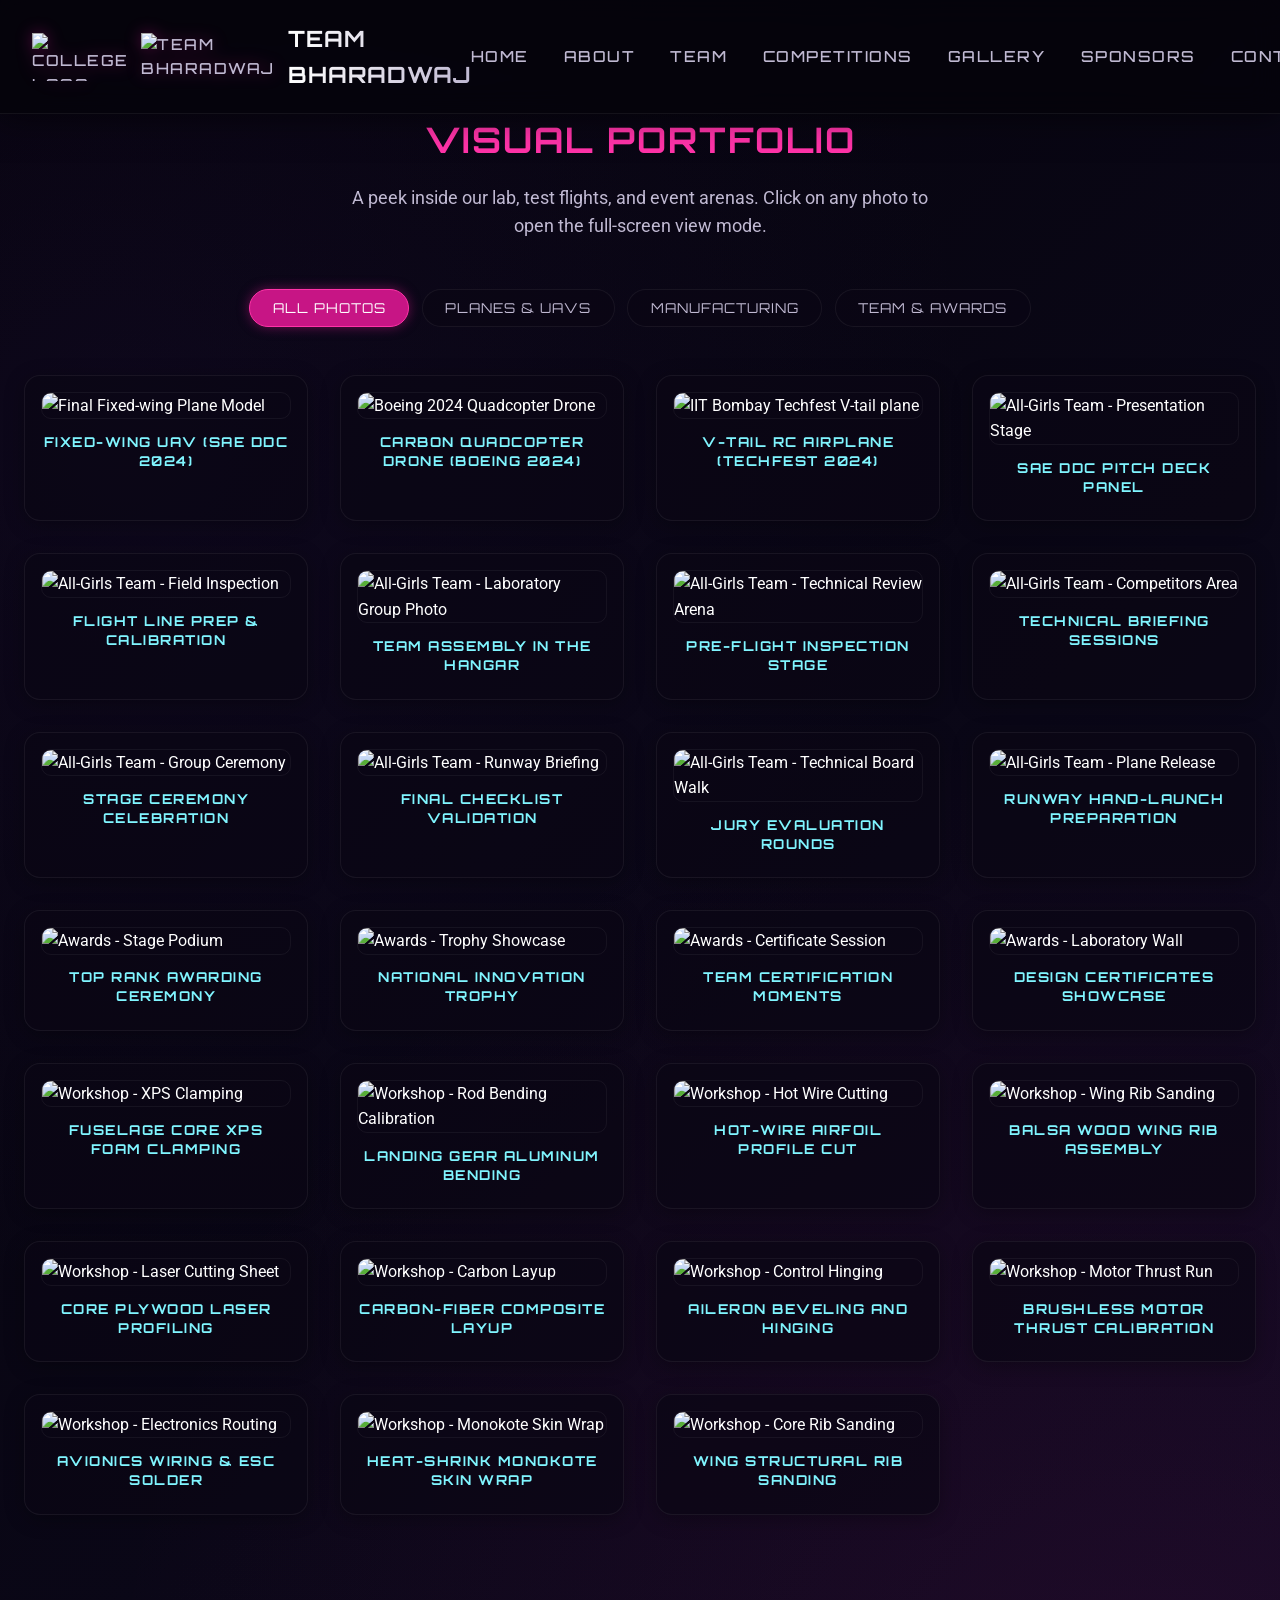
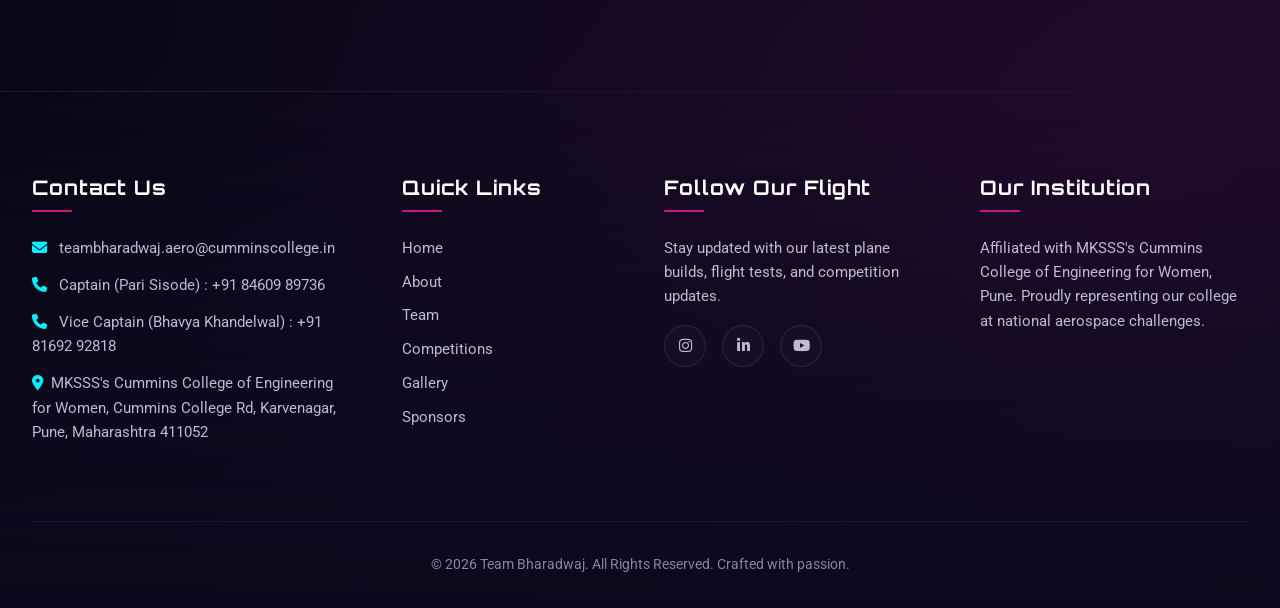
==== gallery.html @ 29b15865 "feat: add competition showcase pages" ====
<!DOCTYPE html>
<html lang="en">
<head>
    <script>
        if (localStorage.getItem('theme') === 'light') {
            document.documentElement.classList.add('light-mode');
            document.body.classList.add('light-mode');
        }
    </script>
    <meta charset="UTF-8">
    <meta name="viewport" content="width=device-width, initial-scale=1.0">
    <title>Gallery - Team Bharadwaj</title>
    
    <!-- Fonts -->
    <link href="https://fonts.googleapis.com/css2?family=Orbitron:wght@400;700&family=Roboto:wght@300;400;700&display=swap" rel="stylesheet">
    
    <!-- Font Awesome -->
    <link rel="stylesheet" href="https://cdnjs.cloudflare.com/ajax/libs/font-awesome/6.5.0/css/all.min.css" integrity="sha512-Avb2QiuDEEvB4bZJYdft2mNjVShBftLdPG8FJ0V7irTLQ8Uo0qcPxh4Plq7G5tGm0rU+1SPhVotteLpBERwTkw==" crossorigin="anonymous" referrerpolicy="no-referrer" />
    
    <!-- Global Stylesheet -->
    <link rel="stylesheet" href="css/style.css?v=1.2">
    
    <style>
        .gallery-header {
            text-align: center;
            margin-bottom: 3rem;
        }
        .gallery-header h2 {
            font-size: 2.2rem;
            color: var(--accent-magenta-glow);
            text-transform: uppercase;
            letter-spacing: 2px;
            margin-bottom: 1rem;
        }
        .gallery-header p {
            color: var(--text-secondary);
            font-size: 1.1rem;
            max-width: 600px;
            margin: 0 auto;
        }

        /* Filter Tabs */
        .filter-container {
            display: flex;
            justify-content: center;
            margin-bottom: 3rem;
        }
        .tabs-wrapper {
            display: flex;
            flex-wrap: wrap;
            gap: 0.8rem;
            justify-content: center;
        }
        .gallery-tab {
            background: var(--bg-glass);
            border: 1px solid var(--border-glass);
            color: var(--text-secondary);
            padding: 0.6rem 1.4rem;
            border-radius: 50px;
            font-family: var(--font-heading);
            font-size: 0.85rem;
            cursor: pointer;
            text-transform: uppercase;
            letter-spacing: 1px;
            transition: all 0.3s ease;
        }
        .gallery-tab:hover,
        .gallery-tab.active {
            color: var(--text-primary);
            background: var(--accent-magenta);
            border-color: var(--accent-magenta-glow);
            box-shadow: 0 0 12px rgba(199, 21, 133, 0.5);
        }

        /* Masonry-like Grid */
        .gallery-grid {
            display: grid;
            grid-template-columns: repeat(auto-fill, minmax(280px, 1fr));
            gap: 2rem;
            margin-bottom: 4rem;
        }
        .gallery-card {
            background: var(--bg-glass);
            border: 1px solid var(--border-glass);
            border-radius: 16px;
            padding: 1rem;
            box-shadow: 0 4px 20px rgba(0, 0, 0, 0.3);
            transition: all 0.3s ease;
            cursor: pointer;
            overflow: hidden;
        }
        .gallery-card img {
            width: 100%;
            max-height: 260px;
            height: auto;
            object-fit: cover;
            border-radius: 10px;
            margin-bottom: 0.8rem;
            border: 1px solid rgba(255, 255, 255, 0.05);
            transition: transform 0.4s ease;
        }
        .gallery-card:hover img {
            transform: scale(1.03);
        }
        .gallery-card p {
            font-family: var(--font-heading);
            font-size: 0.85rem;
            font-weight: 700;
            color: var(--accent-cyan-glow);
            text-transform: uppercase;
            letter-spacing: 1.5px;
            text-align: center;
            margin: 0.5rem 0;
            line-height: 1.4;
            min-height: 2.4rem;
            display: flex;
            align-items: center;
            justify-content: center;
        }
        .gallery-card:hover {
            border-color: var(--accent-cyan);
            box-shadow: 0 8px 30px rgba(0, 240, 255, 0.15);
            transform: translateY(-4px);
        }
    </style>
</head>
<body>

<!-- Navbar -->
<div id="navbar-container"></div>


<!-- Main Content -->
<div class="content">
    <div class="gallery-header">
        <h2>Visual Portfolio</h2>
        <p>A peek inside our lab, test flights, and event arenas. Click on any photo to open the full-screen view mode.</p>
    </div>

    <!-- Category Tabs -->
    <div class="filter-container">
        <div class="tabs-wrapper">
            <button class="gallery-tab active" data-filter="all">All Photos</button>
            <button class="gallery-tab" data-filter="flight">Planes & UAVs</button>
            <button class="gallery-tab" data-filter="manufacture">Manufacturing</button>
            <button class="gallery-tab" data-filter="team">Team & Awards</button>
        </div>
    </div>

    <!-- Gallery Grid -->
    <div class="gallery-grid">
        
        <!-- Flight/Planes category -->
        <div class="gallery-card" data-category="flight" data-plane="true" data-plane-id="sae-ddc-2024">
            <img src="images/Final plane.jpg" alt="Final Fixed-wing Plane Model">
            <p>Fixed-wing UAV (SAE DDC 2024)</p>
        </div>
        <div class="gallery-card" data-category="flight" data-plane="true" data-plane-id="boeing-2024">
            <img src="images/allgirlsteam 5.jpg" alt="Boeing 2024 Quadcopter Drone">
            <p>Carbon Quadcopter Drone (Boeing 2024)</p>
        </div>
        <div class="gallery-card" data-category="flight" data-plane="true" data-plane-id="iit-bombay-2024">
            <img src="images/manu 8.jpeg" alt="IIT Bombay Techfest V-tail plane">
            <p>V-Tail RC Airplane (Techfest 2024)</p>
        </div>

        <!-- Team category -->
        <div class="gallery-card" data-category="team">
            <img src="images/allgirlsteam1.jpeg" alt="All-Girls Team - Presentation Stage">
            <p>SAE DDC Pitch Deck Panel</p>
        </div>
        <div class="gallery-card" data-category="team">
            <img src="images/allgirlsteam 2.png" alt="All-Girls Team - Field Inspection">
            <p>Flight Line Prep & Calibration</p>
        </div>
        <div class="gallery-card" data-category="team">
            <img src="images/allgirlsteam 3.jpg" alt="All-Girls Team - Laboratory Group Photo">
            <p>Team Assembly in the Hangar</p>
        </div>
        <div class="gallery-card" data-category="team">
            <img src="images/allgirlsteam 4.jpg" alt="All-Girls Team - Technical Review Arena">
            <p>Pre-flight Inspection Stage</p>
        </div>
        <div class="gallery-card" data-category="team">
            <img src="images/allgirlsteam 5.jpg" alt="All-Girls Team - Competitors Area">
            <p>Technical Briefing Sessions</p>
        </div>
        <div class="gallery-card" data-category="team">
            <img src="images/allgirlsteam 6.jpeg" alt="All-Girls Team - Group Ceremony">
            <p>Stage Ceremony Celebration</p>
        </div>
        <div class="gallery-card" data-category="team">
            <img src="images/allgirlsteam 7.jpeg" alt="All-Girls Team - Runway Briefing">
            <p>Final Checklist Validation</p>
        </div>
        <div class="gallery-card" data-category="team">
            <img src="images/allgirlsteam 8.jpeg" alt="All-Girls Team - Technical Board Walk">
            <p>Jury Evaluation Rounds</p>
        </div>
        <div class="gallery-card" data-category="team">
            <img src="images/allgirlsteam 9.jpeg" alt="All-Girls Team - Plane Release">
            <p>Runway Hand-Launch Preparation</p>
        </div>

        <!-- Awards category -->
        <div class="gallery-card" data-category="team">
            <img src="images/award 1.jpg" alt="Awards - Stage Podium">
            <p>Top Rank Awarding Ceremony</p>
        </div>
        <div class="gallery-card" data-category="team">
            <img src="images/award 2.jpg" alt="Awards - Trophy Showcase">
            <p>National Innovation Trophy</p>
        </div>
        <div class="gallery-card" data-category="team">
            <img src="images/WhatsApp Image 2025-09-29 at 22.54.29.jpeg" alt="Awards - Certificate Session">
            <p>Team Certification Moments</p>
        </div>
        <div class="gallery-card" data-category="team">
            <img src="images/WhatsApp Image 2025-09-29 at 22.54.30.jpeg" alt="Awards - Laboratory Wall">
            <p>Design Certificates Showcase</p>
        </div>

        <!-- Manufacturing/Workshop category -->
        <div class="gallery-card" data-category="manufacture">
            <img src="images/fuse xps clamp.jpg" alt="Workshop - XPS Clamping">
            <p>Fuselage Core XPS Foam Clamping</p>
        </div>
        <div class="gallery-card" data-category="manufacture">
            <img src="images/Rod bending.jpg" alt="Workshop - Rod Bending Calibration">
            <p>Landing Gear Aluminum Bending</p>
        </div>
        <div class="gallery-card" data-category="manufacture">
            <img src="images/manu1.jpg" alt="Workshop - Hot Wire Cutting">
            <p>Hot-Wire Airfoil Profile Cut</p>
        </div>
        <div class="gallery-card" data-category="manufacture">
            <img src="images/manu2.jpg" alt="Workshop - Wing Rib Sanding">
            <p>Balsa Wood Wing Rib Assembly</p>
        </div>
        <div class="gallery-card" data-category="manufacture">
            <img src="images/manu3.png" alt="Workshop - Laser Cutting Sheet">
            <p>Core Plywood Laser Profiling</p>
        </div>
        <div class="gallery-card" data-category="manufacture">
            <img src="images/manu4.png" alt="Workshop - Carbon Layup">
            <p>Carbon-Fiber Composite Layup</p>
        </div>
        <div class="gallery-card" data-category="manufacture">
            <img src="images/manu5.png" alt="Workshop - Control Hinging">
            <p>Aileron Beveling and Hinging</p>
        </div>
        <div class="gallery-card" data-category="manufacture">
            <img src="images/manu6.png" alt="Workshop - Motor Thrust Run">
            <p>Brushless Motor Thrust Calibration</p>
        </div>
        <div class="gallery-card" data-category="manufacture">
            <img src="images/manu7.jpg" alt="Workshop - Electronics Routing">
            <p>Avionics Wiring & ESC Solder</p>
        </div>
        <div class="gallery-card" data-category="manufacture">
            <img src="images/manu 8.jpeg" alt="Workshop - Monokote Skin Wrap">
            <p>Heat-Shrink Monokote Skin Wrap</p>
        </div>
        <div class="gallery-card" data-category="manufacture">
            <img src="images/manu8.jpg" alt="Workshop - Core Rib Sanding">
            <p>Wing Structural Rib Sanding</p>
        </div>

    </div>
</div>

<!-- Footer -->
<div id="footer-container"></div>


<script>
    fetch('footer.html?v=1.2')
            .then(response => response.text())
            .then(data => {
                document.getElementById('footer-container').innerHTML = data;
            });
</script>

<script>
    fetch('navbar.html?v=1.2')
            .then(response => response.text())
            .then(data => {
                document.getElementById('navbar-container').innerHTML = data;
            });
</script>

<!-- Shared JavaScript -->
<script src="js/main.js?v=1.2"></script>
</body>
</html>
---- css/style.css ----
/* Global Style System - Team Bharadwaj Official Aeromodelling Website */

:root {
    --bg-primary: #05030a;
    --bg-secondary: #0d091b;
    --bg-glass: rgba(10, 6, 20, 0.7);
    --bg-glass-heavy: rgba(5, 3, 10, 0.9);
    --border-glass: rgba(255, 255, 255, 0.06);
    --border-glow: rgba(199, 21, 133, 0.3);
    
    --accent-magenta: #C71585;
    --accent-magenta-glow: #ff33a8;
    --accent-cyan: #00f0ff;
    --accent-cyan-glow: #80f5ff;
    
    --text-primary: #ffffff;
    --text-secondary: #c0b9d2;
    --text-muted: #8c849e;
    
    --font-heading: 'Orbitron', sans-serif;
    --font-body: 'Roboto', sans-serif;
    
    --transition-fast: 0.2s ease;
    --transition-normal: 0.3s cubic-bezier(0.4, 0, 0.2, 1);
    --transition-slow: 0.5s cubic-bezier(0.4, 0, 0.2, 1);
}

/* Base Styles */
* {
    margin: 0;
    padding: 0;
    box-sizing: border-box;
}

html {
    scroll-behavior: smooth;
    font-size: 16px;
}

body {
    font-family: var(--font-body);
    background-color: var(--bg-primary);
    background-image: 
        radial-gradient(circle at 10% 20%, rgba(30, 15, 60, 0.3) 0%, transparent 40%),
        radial-gradient(circle at 90% 80%, rgba(199, 21, 133, 0.1) 0%, transparent 50%),
        linear-gradient(135deg, #05030a 0%, #0f0b24 100%);
    color: var(--text-primary);
    line-height: 1.6;
    overflow-x: hidden;
    min-height: 100vh;
}

/* Scrollbar */
::-webkit-scrollbar {
    width: 8px;
}
::-webkit-scrollbar-track {
    background: var(--bg-primary);
}
::-webkit-scrollbar-thumb {
    background: rgba(199, 21, 133, 0.4);
    border-radius: 4px;
    transition: var(--transition-fast);
}
::-webkit-scrollbar-thumb:hover {
    background: var(--accent-magenta);
}

/* Background  */
#particles-canvas {
    position: fixed;
    top: 0;
    left: 0;
    width: 100%;
    height: 100%;
    z-index: -1;
    pointer-events: none;
}

/* Layout Container */
.content {
    max-width: 1300px;
    margin: 0 auto;
    padding: 7rem 1.5rem 4rem 1.5rem;
    position: relative;
    z-index: 2;
}

/* Headers & Typography */
h1, h2, h3, h4, h5, h6 {
    font-family: var(--font-heading);
    font-weight: 700;
    letter-spacing: 1px;
}

.glow-text {
    text-shadow: 0 0 10px rgba(199, 21, 133, 0.6), 0 0 20px rgba(199, 21, 133, 0.3);
}

.cyan-glow {
    color: var(--accent-cyan);
    text-shadow: 0 0 10px rgba(0, 240, 255, 0.6), 0 0 20px rgba(0, 240, 255, 0.3);
}

/* Navbar  */
.navbar {
    background-color: rgba(5, 3, 10, 0.75);
    backdrop-filter: blur(15px);
    -webkit-backdrop-filter: blur(15px);
    border-bottom: 1px solid var(--border-glass);
    padding: 0.8rem 2rem;
    position: fixed;
    width: 100%;
    top: 0;
    left: 0;
    z-index: 1000;
    box-shadow: 0 4px 30px rgba(0, 0, 0, 0.5);
    display: flex;
    align-items: center;
    justify-content: space-between;
    transition: var(--transition-normal);
}

.navbar-logo {
    display: flex;
    align-items: center;
    gap: 0.8rem;
    cursor: pointer;
    text-decoration: none;
}

.navbar-logo img {
    height: 48px;
    width: auto;
    filter: drop-shadow(0 0 8px rgba(199, 21, 133, 0.4));
    transition: var(--transition-normal);
}

.navbar-logo img:hover {
    transform: rotate(10deg) scale(1.05);
}

.navbar-logo h1 {
    font-size: 1.4rem;
    color: var(--text-primary);
    background: linear-gradient(90deg, #fff, var(--text-secondary));
    -webkit-background-clip: text;
    -webkit-text-fill-color: transparent;
}

.navbar ul {
    list-style: none;
    display: flex;
    gap: 2.2rem;
    align-items: center;
}

.navbar a {
    color: var(--text-secondary);
    text-decoration: none;
    font-family: var(--font-heading);
    font-size: 0.95rem;
    font-weight: 500;
    text-transform: uppercase;
    letter-spacing: 1.5px;
    position: relative;
    padding: 0.5rem 0;
    transition: var(--transition-normal);
}

.navbar a:hover,
.navbar a.active {
    color: var(--text-primary);
    text-shadow: 0 0 8px rgba(199, 21, 133, 0.8);
}

.navbar a::after {
    content: '';
    position: absolute;
    bottom: 0;
    left: 50%;
    width: 0;
    height: 2px;
    background: linear-gradient(90deg, var(--accent-magenta), var(--accent-cyan));
    transition: var(--transition-normal);
    transform: translateX(-50%);
}

.navbar a:hover::after,
.navbar a.active::after {
    width: 100%;
}

/* Mobile Nav Toggle */
.mobile-nav-toggle {
    display: none;
    background: none;
    border: none;
    color: var(--text-primary);
    font-size: 1.8rem;
    cursor: pointer;
    z-index: 1010;
    transition: var(--transition-fast);
}

/* Cards */
.glass-card {
    background: var(--bg-glass);
    backdrop-filter: blur(12px);
    -webkit-backdrop-filter: blur(12px);
    border: 1px solid var(--border-glass);
    border-radius: 16px;
    padding: 2.5rem;
    box-shadow: 0 10px 40px rgba(0, 0, 0, 0.4), inset 0 1px 0 rgba(255, 255, 255, 0.05);
    position: relative;
    overflow: hidden;
    transition: var(--transition-normal);
}

.glass-card::before {
    content: '';
    position: absolute;
    top: 0;
    left: 0;
    width: 100%;
    height: 100%;
    background: linear-gradient(135deg, rgba(199, 21, 133, 0.05), transparent 60%);
    pointer-events: none;
}

.glass-card:hover {
    border-color: var(--border-glow);
    box-shadow: 0 12px 50px rgba(199, 21, 133, 0.15), 0 0 20px rgba(0, 240, 255, 0.05);
    transform: translateY(-5px);
}

/* Hero Section Base */
.hero {
    height: 100vh;
    display: flex;
    flex-direction: column;
    justify-content: center;
    align-items: center;
    position: relative;
    overflow: hidden;
    padding-top: 5rem;
}

.hero-logo-container {
    position: relative;
    z-index: 3;
    animation: float 6s ease-in-out infinite;
}

.hero-logo {
    max-width: 600px;
    width: 85%;
    height: auto;
    filter: drop-shadow(0 0 30px rgba(0, 240, 255, 0.25)) drop-shadow(0 0 60px rgba(199, 21, 133, 0.15));
}

@keyframes float {
    0% { transform: translateY(0px); }
    50% { transform: translateY(-20px); }
    100% { transform: translateY(0px); }
}

/* Buttons */
.btn-primary {
    display: inline-block;
    padding: 1rem 2.2rem;
    background: linear-gradient(135deg, var(--accent-magenta) 0%, #990f66 100%);
    color: var(--text-primary);
    text-decoration: none;
    font-family: var(--font-heading);
    font-size: 1rem;
    font-weight: 700;
    text-transform: uppercase;
    letter-spacing: 1.5px;
    border-radius: 50px;
    border: none;
    cursor: pointer;
    box-shadow: 0 0 15px rgba(199, 21, 133, 0.4);
    transition: var(--transition-normal);
}

.btn-primary:hover {
    background: linear-gradient(135deg, var(--accent-magenta-glow) 0%, var(--accent-magenta) 100%);
    box-shadow: 0 0 25px rgba(199, 21, 133, 0.8), 0 0 10px rgba(0, 240, 255, 0.3);
    transform: scale(1.03) translateY(-2px);
}

.btn-secondary {
    display: inline-block;
    padding: 0.9rem 2rem;
    background: transparent;
    color: var(--text-primary);
    text-decoration: none;
    font-family: var(--font-heading);
    font-size: 1rem;
    font-weight: 700;
    text-transform: uppercase;
    letter-spacing: 1.5px;
    border-radius: 50px;
    border: 2px solid rgba(199, 21, 133, 0.5);
    cursor: pointer;
    transition: var(--transition-normal);
}

.btn-secondary:hover {
    border-color: var(--accent-magenta-glow);
    background: rgba(199, 21, 133, 0.1);
    box-shadow: 0 0 15px rgba(199, 21, 133, 0.3);
    transform: translateY(-2px);
}

/* Modals */
.modal-overlay {
    position: fixed;
    top: 0;
    left: 0;
    width: 100%;
    height: 100%;
    background-color: rgba(5, 3, 10, 0.85);
    backdrop-filter: blur(8px);
    -webkit-backdrop-filter: blur(8px);
    z-index: 2000;
    display: flex;
    justify-content: center;
    align-items: center;
    opacity: 0;
    pointer-events: none;
    transition: opacity 0.4s ease;
}

.modal-overlay.active {
    opacity: 1;
    pointer-events: all;
}

.modal-container {
    background: var(--bg-glass-heavy);
    border: 1px solid var(--border-glow);
    border-radius: 20px;
    width: 90%;
    max-width: 650px;
    max-height: 85vh;
    overflow-y: auto;
    padding: 3rem 2.5rem;
    position: relative;
    box-shadow: 0 20px 80px rgba(0, 0, 0, 0.8), 0 0 30px rgba(199, 21, 133, 0.2);
    transform: scale(0.8) translateY(20px);
    transition: transform 0.4s cubic-bezier(0.175, 0.885, 0.32, 1.275);
}

.modal-overlay.active .modal-container {
    transform: scale(1) translateY(0);
}

.modal-close {
    position: absolute;
    top: 1.2rem;
    right: 1.2rem;
    background: none;
    border: none;
    color: var(--text-secondary);
    font-size: 1.6rem;
    cursor: pointer;
    transition: var(--transition-fast);
}

.modal-close:hover {
    color: var(--accent-magenta-glow);
    transform: rotate(90deg);
}

/* Forms */
.form-group {
    margin-bottom: 1.5rem;
    text-align: left;
}

.form-group label {
    display: block;
    font-family: var(--font-heading);
    font-size: 0.85rem;
    margin-bottom: 0.5rem;
    text-transform: uppercase;
    letter-spacing: 1px;
    color: var(--text-secondary);
}

.form-control {
    width: 100%;
    padding: 0.9rem 1.2rem;
    background: rgba(255, 255, 255, 0.03);
    border: 1px solid rgba(255, 255, 255, 0.1);
    border-radius: 10px;
    color: white;
    font-family: var(--font-body);
    font-size: 1rem;
    transition: var(--transition-normal);
}

.form-control:focus {
    outline: none;
    border-color: var(--accent-magenta);
    background: rgba(199, 21, 133, 0.05);
    box-shadow: 0 0 10px rgba(199, 21, 133, 0.2);
}

textarea.form-control {
    resize: vertical;
    min-height: 120px;
}

/* Footer Section */
.footer {
    background: linear-gradient(180deg, transparent 0%, var(--bg-secondary) 100%);
    border-top: 1px solid var(--border-glass);
    padding: 5rem 2rem 2rem 2rem;
    position: relative;
    z-index: 2;
    margin-top: 3rem;
}

.footer-content {
    max-width: 1300px;
    margin: 0 auto;
    display: grid;
    grid-template-columns: 1.2fr 0.8fr 1fr 1fr;
    gap: 3rem;
    margin-bottom: 4rem;
}

.footer-section h3 {
    font-size: 1.25rem;
    color: var(--text-primary);
    margin-bottom: 1.5rem;
    position: relative;
    padding-bottom: 0.5rem;
}

.footer-section h3::after {
    content: '';
    position: absolute;
    bottom: 0;
    left: 0;
    width: 40px;
    height: 2px;
    background: var(--accent-magenta);
}

.footer-section p {
    color: var(--text-secondary);
    font-size: 0.95rem;
    margin-bottom: 0.8rem;
}

.footer-section a {
    color: var(--text-secondary);
    text-decoration: none;
    display: block;
    margin-bottom: 0.6rem;
    font-size: 0.95rem;
    transition: var(--transition-fast);
}

.footer-section a:hover {
    color: var(--accent-magenta-glow);
    padding-left: 5px;
}

.social-links {
    display: flex;
    gap: 1rem;
    margin-top: 1rem;
}

.social-btn {
    display: inline-flex !important;
    align-items: center !important;
    justify-content: center !important;
    width: 42px;
    height: 42px;
    border-radius: 50%;
    border: 1px solid rgba(255, 255, 255, 0.1);
    color: var(--text-secondary);
    background: rgba(255, 255, 255, 0.02);
    font-size: 1.1rem;
    line-height: 1;
    text-align: center;
    transition: var(--transition-normal);
}
.social-btn i {
    margin: 0;
    padding: 0;
    line-height: 1;
    display: inline-block;
}

.social-btn:hover {
    border-color: var(--accent-magenta-glow);
    color: var(--text-primary);
    background: rgba(199, 21, 133, 0.15);
    box-shadow: 0 0 12px rgba(199, 21, 133, 0.5);
    transform: translateY(-3px);
}

.footer-bottom {
    max-width: 1300px;
    margin: 0 auto;
    border-top: 1px solid rgba(255, 255, 255, 0.05);
    padding-top: 2rem;
    text-align: center;
    color: var(--text-muted);
    font-size: 0.85rem;
}

/* Animations */
.fade-in-scroll {
    opacity: 0;
    transform: translateY(30px);
    transition: opacity 0.8s ease, transform 0.8s ease;
}

.fade-in-scroll.visible {
    opacity: 1;
    transform: translateY(0);
}

/* Responsive Rules */
@media (max-width: 1024px) {
    .footer-content {
        grid-template-columns: repeat(2, 1fr);
        gap: 2.5rem;
    }
}

@media (max-width: 768px) {
    html {
        font-size: 15px;
    }
    
    .mobile-nav-toggle {
        display: block;
    }
    
    .navbar ul {
        position: fixed;
        top: 0;
        right: -100%;
        width: 75%;
        max-width: 320px;
        height: 100vh;
        background-color: var(--bg-glass-heavy);
        backdrop-filter: blur(20px);
        -webkit-backdrop-filter: blur(20px);
        border-left: 1px solid var(--border-glass);
        flex-direction: column;
        justify-content: center;
        gap: 2.5rem;
        transition: var(--transition-slow);
        box-shadow: -10px 0 30px rgba(0, 0, 0, 0.6);
        padding: 3rem;
    }
    
    .navbar.mobile-active ul {
        right: 0;
    }
    
    .content {
        padding-top: 6rem;
    }
    
    .footer-content {
        grid-template-columns: 1fr;
        gap: 2rem;
    }
    
    .hero-logo {
        max-width: 450px;
    }
}

/* Image scaling resets to prevent blown-up layouts */
img {
    max-width: 100%;
    height: auto;
    display: block;
}

/* Sponsor logo sizes to make them uniform and normal-sized */
.sponsor-card img {
    height: 60px;
    width: auto;
    max-width: 100%;
    object-fit: contain;
    margin-bottom: 1.5rem;
    transition: var(--transition-normal);
}
.sponsor-card:hover img {
    transform: scale(1.05);
}

.sponsor-logo-box img {
    height: 50px;
    width: auto;
    max-width: 100%;
    object-fit: contain;
    margin-bottom: 0.5rem;
    opacity: 0.8;
    transition: var(--transition-normal);
}
.sponsor-logo-box:hover img {
    opacity: 1;
    transform: scale(1.05);
}

/* Theme Toggle Button Styling */
.theme-toggle-li {
    display: flex;
    align-items: center;
}
.theme-toggle-btn {
    background: none;
    border: none;
    color: var(--text-secondary);
    font-size: 1.2rem;
    cursor: pointer;
    padding: 0.5rem;
    display: flex;
    align-items: center;
    justify-content: center;
    transition: var(--transition-normal);
}
.theme-toggle-btn:hover {
    color: var(--accent-cyan);
    transform: scale(1.15) rotate(15deg);
    text-shadow: 0 0 8px rgba(0, 240, 255, 0.6);
}

/* Premium Light Mode styling overrides */
body.light-mode {
    --bg-primary: #f5f4f8;
    --bg-secondary: #e8e6f0;
    --bg-glass: rgba(255, 255, 255, 0.7);
    --bg-glass-heavy: rgba(255, 255, 255, 0.95);
    --border-glass: rgba(5, 3, 10, 0.08);
    --border-glow: rgba(199, 21, 133, 0.4);
    
    --accent-magenta: #C71585;
    --accent-magenta-glow: #a30f6a;
    --accent-cyan: #008b99;
    --accent-cyan-glow: #005a63;
    
    --text-primary: #0a0614;
    --text-secondary: #3b334a;
    --text-muted: #6b6080;
    
    background-color: var(--bg-primary);
    background-image: 
        radial-gradient(circle at 10% 20%, rgba(199, 21, 133, 0.05) 0%, transparent 40%),
        radial-gradient(circle at 90% 80%, rgba(0, 240, 255, 0.05) 0%, transparent 50%),
        linear-gradient(135deg, #f5f4f8 0%, #e2def0 100%);
}

body.light-mode [style*="color: white"],
body.light-mode [style*="color: #fff"],
body.light-mode [style*="color:#fff"] {
    color: var(--text-primary) !important;
}

body.light-mode .navbar-logo h1 {
    background: linear-gradient(90deg, var(--text-primary), var(--text-secondary));
    -webkit-background-clip: text;
    -webkit-text-fill-color: transparent;
}

body.light-mode .carousel-sponsors {
    background: rgba(0, 0, 0, 0.02);
    border-color: rgba(0, 0, 0, 0.08);
}

body.light-mode .form-control {
    color: var(--text-primary);
    background: rgba(0, 0, 0, 0.03);
    border: 1px solid rgba(0, 0, 0, 0.1);
}

body.light-mode .form-control:focus {
    background: rgba(199, 21, 133, 0.05);
    border-color: var(--accent-magenta);
}

body.light-mode .theme-toggle-btn:hover {
    color: var(--accent-magenta);
    text-shadow: 0 0 8px rgba(199, 21, 133, 0.4);
}

body.light-mode .mobile-nav-toggle {
    color: var(--text-primary);
}
/* Carousel images */
.carousel img,
.timeline-carousel img {
    width: 100%;
    max-height: 280px;
    height: auto;
    object-fit: cover;
    display: block;
}

/* About page carousels */
.about-card .carousel img {
    max-height: 280px;
    height: auto;
}

/* Sponsor logos */
.sponsor-card img {
    width: 140px;
    height: 140px;
    object-fit: contain;
    margin-bottom: 1rem;
}

/* General content images */
.content img {
    max-width: 100%;
    height: auto;
}

.gallery-card img,
.carousel-inner img,
.team-member img,
.timeline-carousel img {
    max-width: 100%;
    height: auto;
    display: block;
}

/* =========================
   LIGHT MODE - SKY THEME
   ========================= */

:root.light-mode {
    --bg-primary: #87ceeb;
    --bg-secondary: #bfe8ff;
    --bg-glass: rgba(255,255,255,0.65);

    --text-primary: #12304d;
    --text-secondary: #2f5677;
    --text-muted: #547594;

    --accent-cyan: #2a9df4;
    --accent-magenta: #4b9fff;
    --accent-magenta-glow: #1976d2;

    --border-glass: rgba(255,255,255,0.55);
    --border-glow: rgba(42,157,244,0.4);
}

.light-mode body {
    background:
        radial-gradient(circle at 20% 20%, rgba(255,255,255,.9) 0 60px, transparent 65px),
        radial-gradient(circle at 70% 15%, rgba(255,255,255,.85) 0 80px, transparent 85px),
        radial-gradient(circle at 90% 40%, rgba(255,255,255,.8) 0 55px, transparent 60px),
        linear-gradient(180deg,#8fd8ff 0%,#d9f3ff 50%,#f6fbff 100%);
    background-attachment: fixed;
}

.light-mode .glass-card,
.light-mode .team-member,
.light-mode .sponsor-card,
.light-mode .timeline-content {
    background: rgba(255,255,255,0.72);
    backdrop-filter: blur(16px);
    border: 1px solid rgba(255,255,255,0.7);
    box-shadow: 0 10px 30px rgba(0,0,0,0.08);
}

.light-mode .navbar {
    background: rgba(255,255,255,0.75);
    backdrop-filter: blur(20px);
}

.light-mode .footer {
    background: rgba(255,255,255,0.7);
}
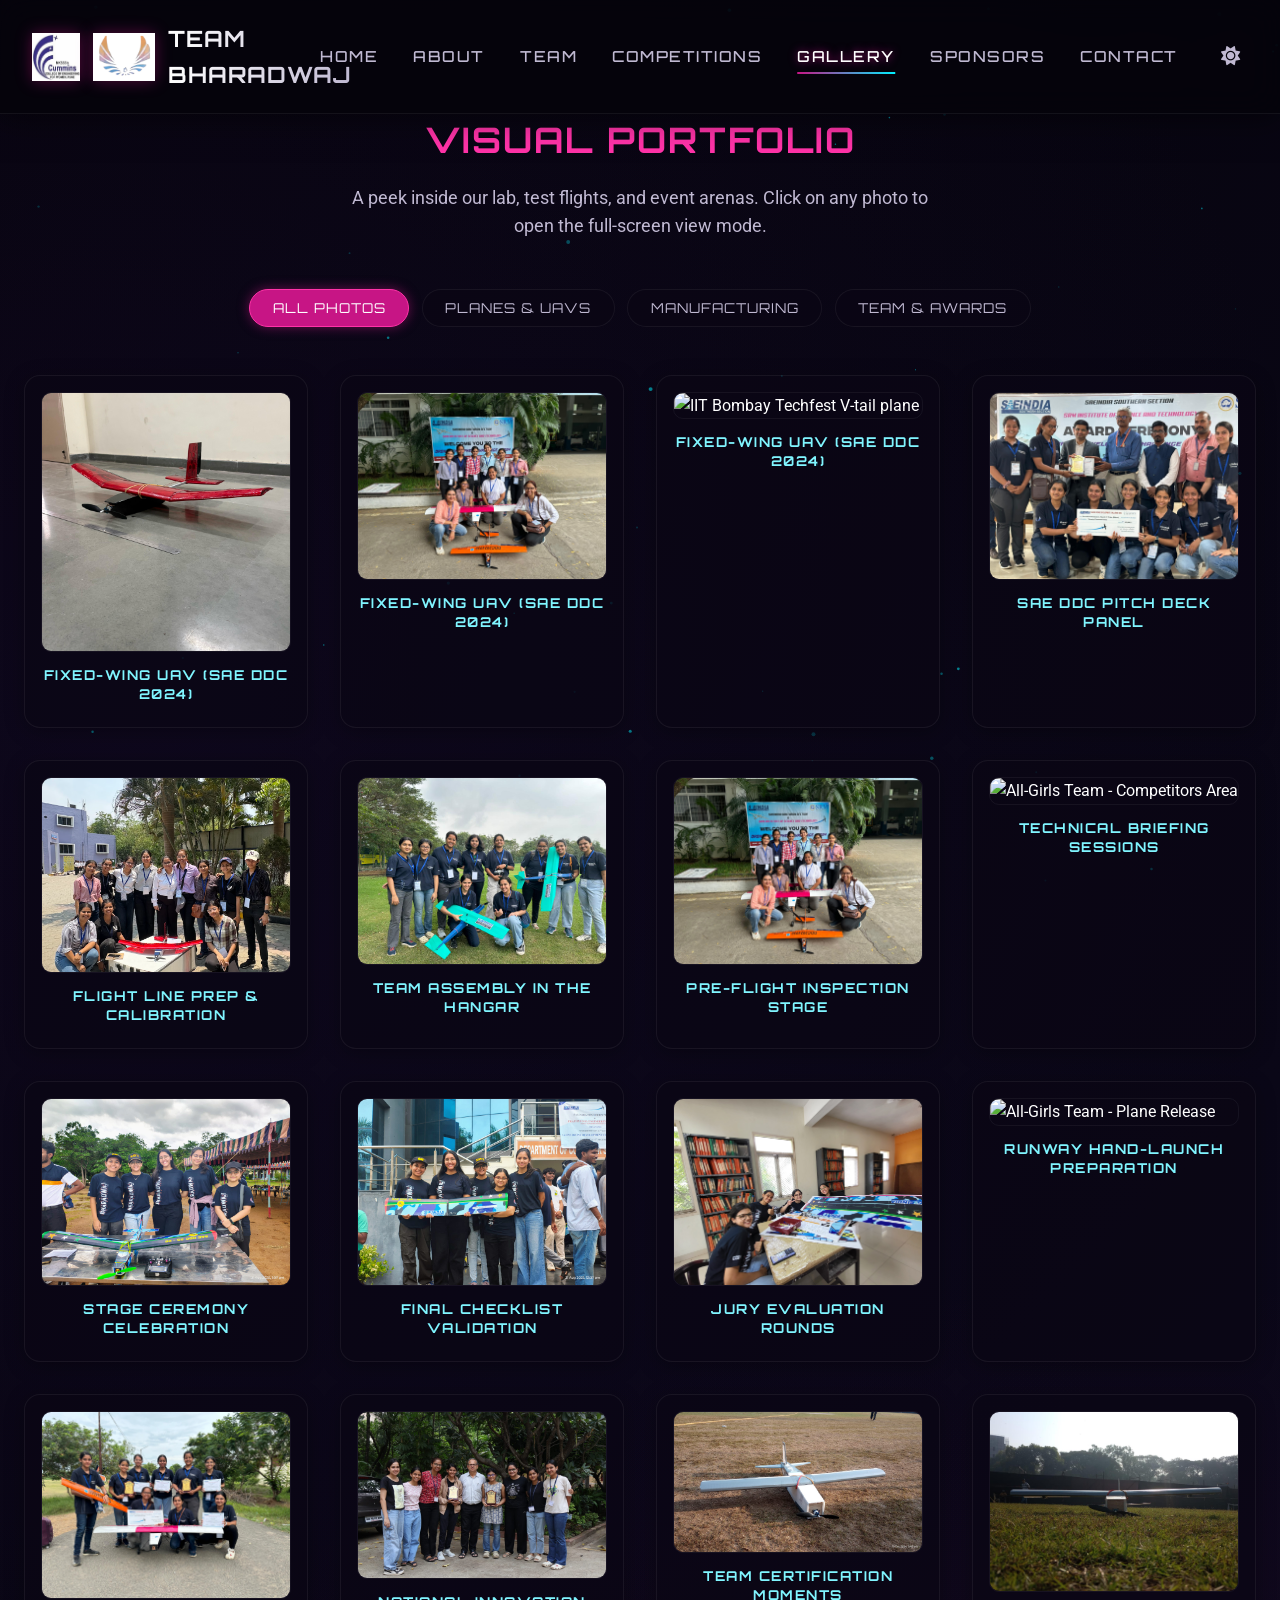
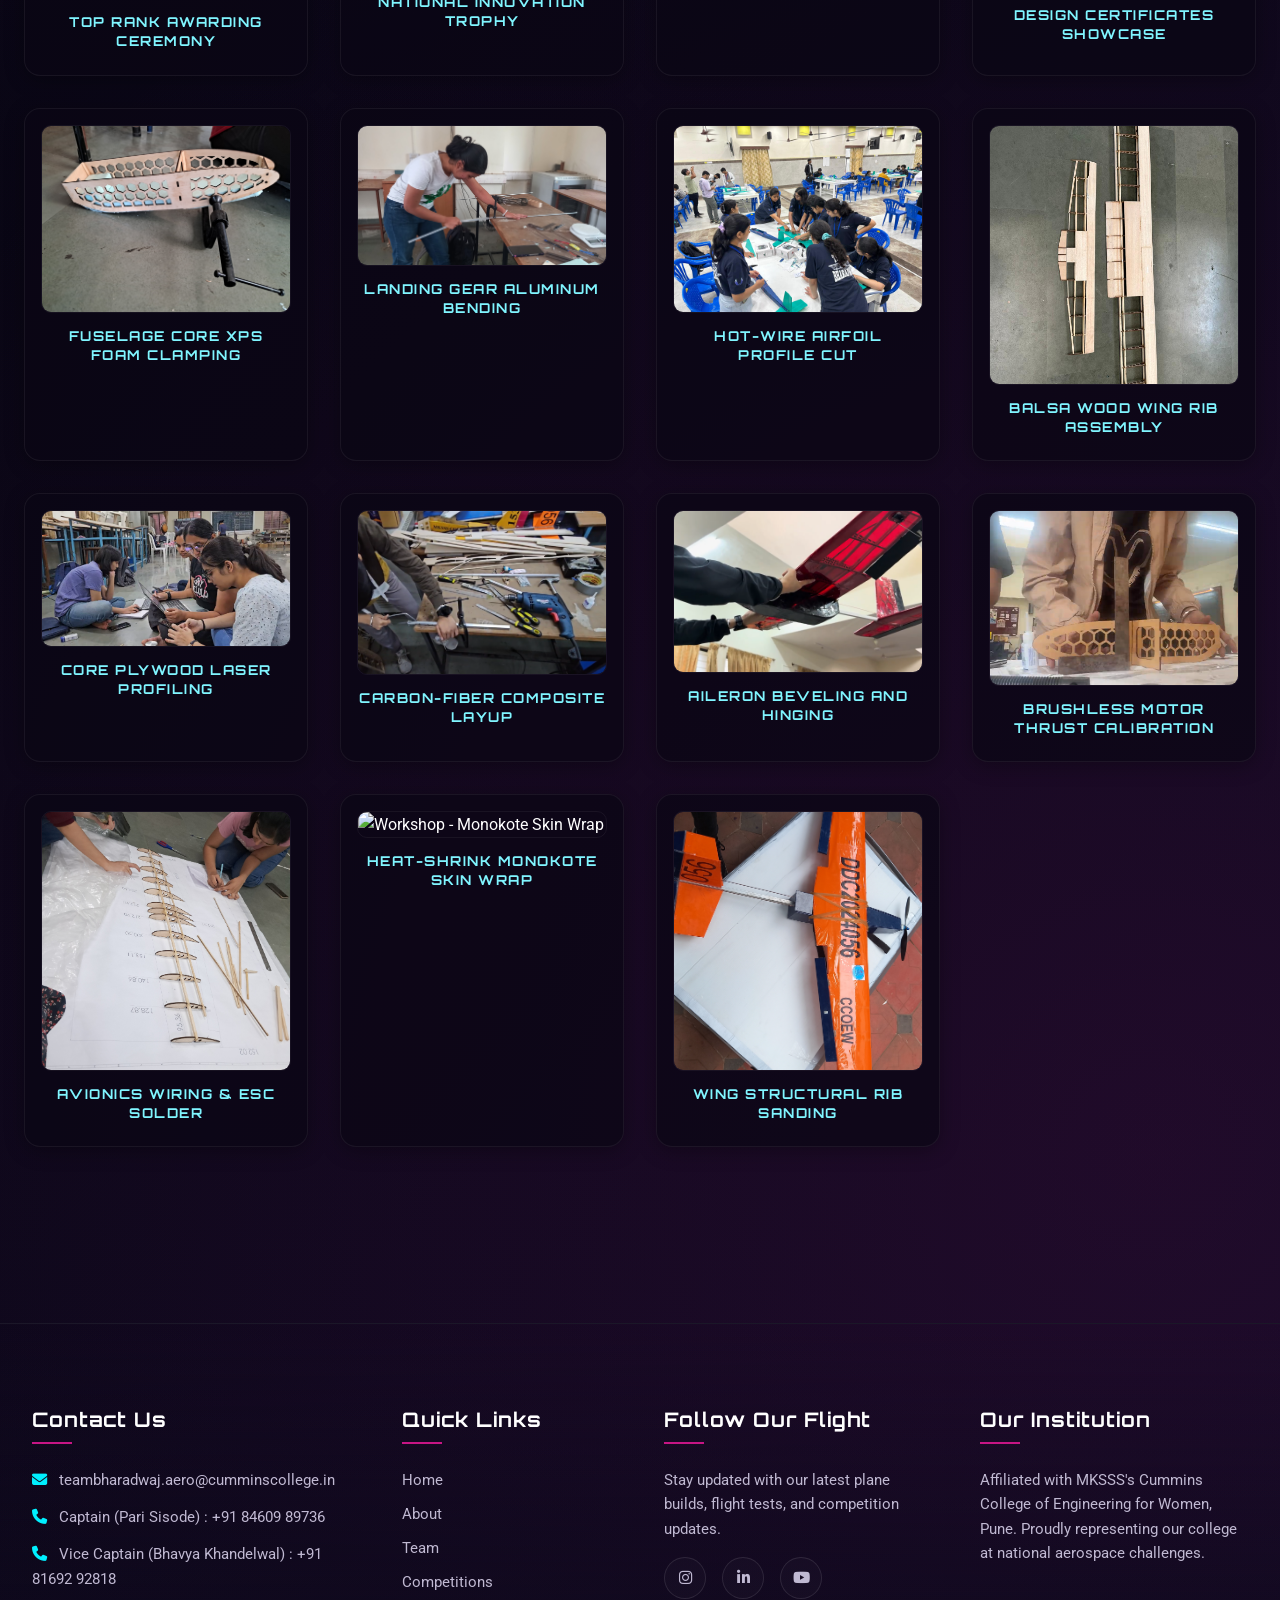
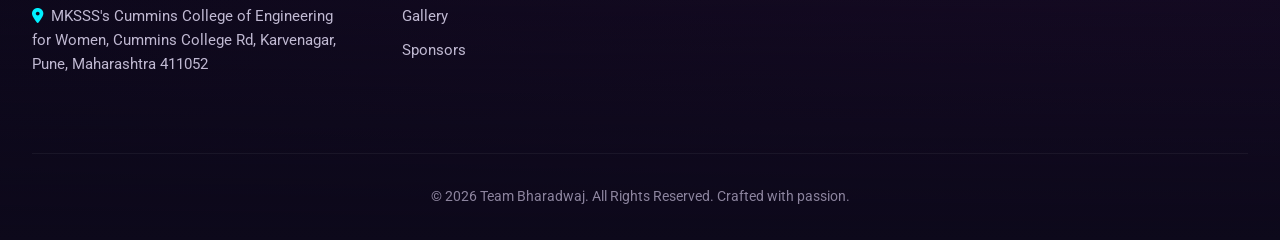
==== commit 94c4fa3b: "feat: add gallery improvements and project gitignore" ====
--- a/gallery.html
+++ b/gallery.html
@@ -156,12 +156,12 @@
             <p>Fixed-wing UAV (SAE DDC 2024)</p>
         </div>
         <div class="gallery-card" data-category="flight" data-plane="true" data-plane-id="boeing-2024">
-            <img src="images/allgirlsteam 5.jpg" alt="Boeing 2024 Quadcopter Drone">
-            <p>Carbon Quadcopter Drone (Boeing 2024)</p>
+            <img src="images/allgirlsteam 4.jpg" alt="Boeing 2024 Quadcopter Drone">
+            <p>Fixed-wing UAV (SAE DDC 2024)</p>
         </div>
         <div class="gallery-card" data-category="flight" data-plane="true" data-plane-id="iit-bombay-2024">
-            <img src="images/manu 8.jpeg" alt="IIT Bombay Techfest V-tail plane">
-            <p>V-Tail RC Airplane (Techfest 2024)</p>
+            <img src="images/allgirlsteam 8.jpg" alt="IIT Bombay Techfest V-tail plane">
+            <p>Fixed-wing UAV (SAE DDC 2024)</p>
         </div>
 
         <!-- Team category -->
